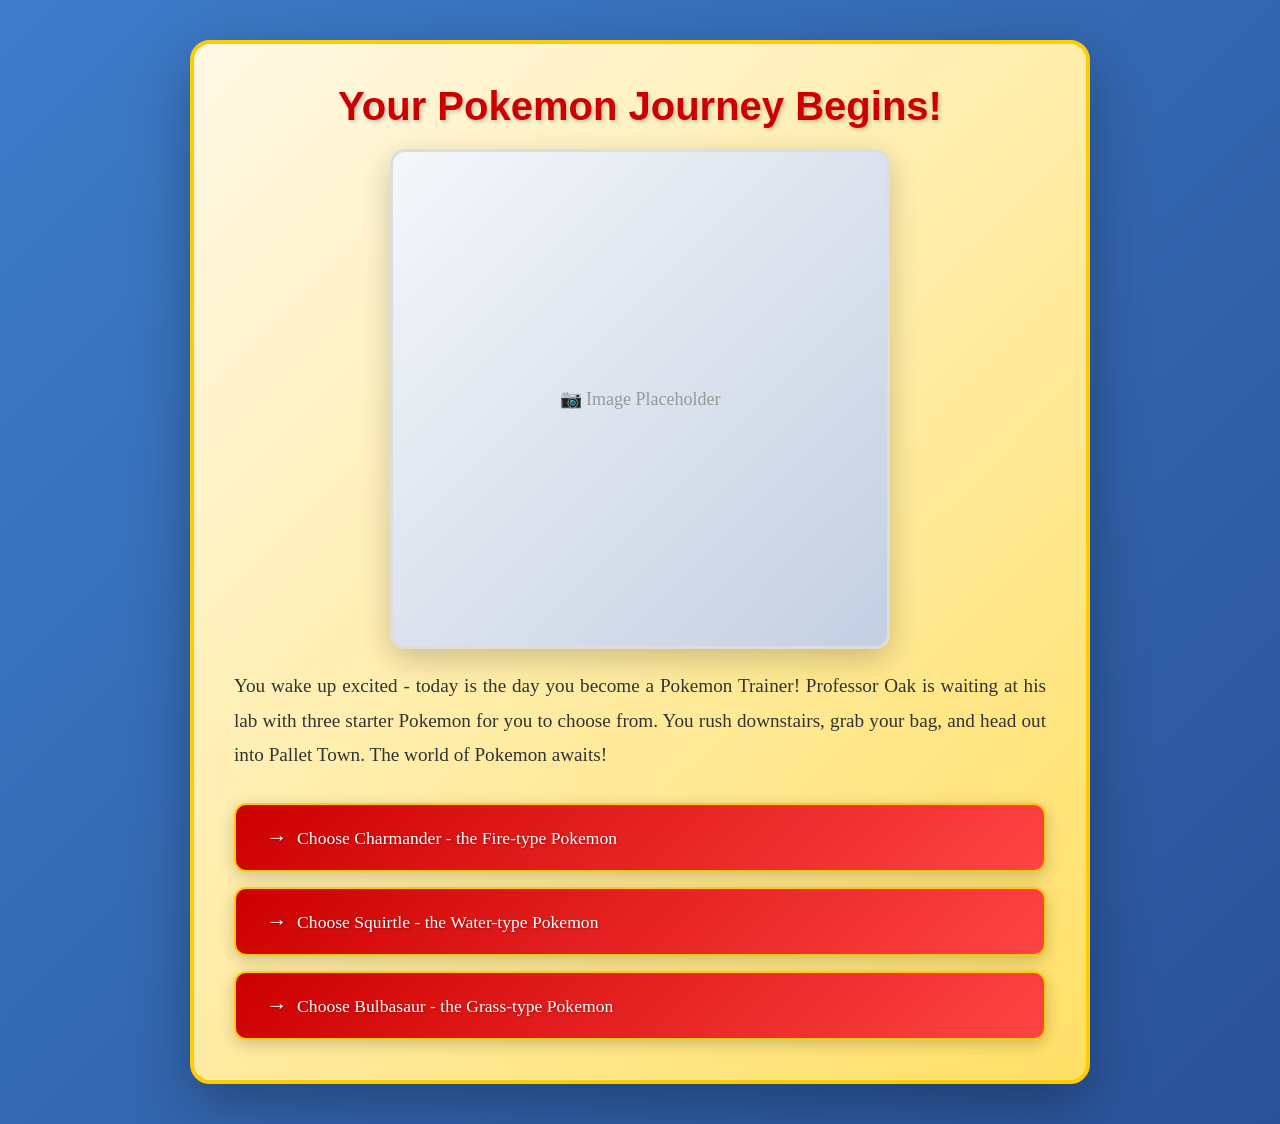
==== pokemon.html @ b6d83056 "Replace Minecraft with Pokemon storyline" ====
<!DOCTYPE html>
<html lang="en">
<head>
    <meta charset="UTF-8">
    <meta name="viewport" content="width=device-width, initial-scale=1.0">
    <title>Pokemon Adventure</title>
    <link rel="stylesheet" href="styles.css">
</head>
<body>
    <div id="app">
        <div id="story-container">
            <!-- Story content will be dynamically loaded here -->
        </div>
    </div>
    <script>
        // Set theme before scripts load
        window.themeInitialized = true;
        window.currentTheme = 'pokemon';
    </script>
    <script src="stories.js"></script>
    <script src="app.js"></script>
    <script>
        // Load story for this specific theme
        function initStory() {
            document.body.className = 'pokemon';
            if (typeof router !== 'undefined' && typeof stories !== 'undefined' && stories.pokemon) {
                router.loadStory('pokemon', 'start');
            } else {
                // Wait a bit longer if scripts aren't ready
                setTimeout(initStory, 50);
            }
        }
        
        if (document.readyState === 'loading') {
            document.addEventListener('DOMContentLoaded', initStory);
        } else {
            initStory();
        }
    </script>
</body>
</html>
---- styles.css ----
* {
    margin: 0;
    padding: 0;
    box-sizing: border-box;
}

body {
    font-family: 'Georgia', 'Times New Roman', serif;
    background: linear-gradient(135deg, #667eea 0%, #764ba2 100%);
    min-height: 100vh;
    padding: 20px;
    color: #333;
}

#app {
    max-width: 900px;
    margin: 0 auto;
}

#story-container {
    background: white;
    border-radius: 20px;
    box-shadow: 0 20px 60px rgba(0, 0, 0, 0.3);
    padding: 40px;
    margin: 20px 0;
    animation: fadeIn 0.5s ease-in;
}

@keyframes fadeIn {
    from {
        opacity: 0;
        transform: translateY(20px);
    }
    to {
        opacity: 1;
        transform: translateY(0);
    }
}

.image-wrapper {
    display: flex;
    justify-content: center;
    align-items: center;
    width: 100%;
    margin: 20px 0;
}

.story-image {
    width: auto;
    max-width: 100%;
    max-width: min(500px, 90vw);
    height: auto;
    max-height: 500px;
    object-fit: contain;
    border-radius: 15px;
    display: block;
    box-shadow: 0 10px 30px rgba(0, 0, 0, 0.2);
    border: 3px solid #ddd;
    background: transparent;
}

.image-placeholder {
    width: 100%;
    max-width: min(500px, 90vw);
    min-height: 200px;
    aspect-ratio: 1 / 1;
    border-radius: 15px;
    display: flex;
    align-items: center;
    justify-content: center;
    box-shadow: 0 10px 30px rgba(0, 0, 0, 0.2);
    background: linear-gradient(135deg, #f5f7fa 0%, #c3cfe2 100%);
    border: 3px solid #ddd;
    color: #999;
    font-size: 18px;
}

.story-title {
    font-size: 2.5em;
    margin-bottom: 20px;
    text-align: center;
    color: #2c3e50;
    text-shadow: 2px 2px 4px rgba(0, 0, 0, 0.1);
}

.story-text {
    font-size: 1.2em;
    line-height: 1.8;
    margin-bottom: 30px;
    color: #444;
    text-align: justify;
}

.decisions {
    display: flex;
    flex-direction: column;
    gap: 15px;
    margin-top: 30px;
}

.decision-button {
    background: linear-gradient(135deg, #667eea 0%, #764ba2 100%);
    color: white;
    border: none;
    padding: 20px 30px;
    font-size: 1.1em;
    border-radius: 12px;
    cursor: pointer;
    transition: all 0.3s ease;
    font-family: 'Georgia', serif;
    text-align: left;
    box-shadow: 0 4px 15px rgba(0, 0, 0, 0.2);
    position: relative;
    overflow: hidden;
}

.decision-button:hover {
    transform: translateY(-2px);
    box-shadow: 0 6px 20px rgba(0, 0, 0, 0.3);
    background: linear-gradient(135deg, #764ba2 0%, #667eea 100%);
}

.decision-button:active {
    transform: translateY(0);
}

.decision-button::before {
    content: "→";
    margin-right: 10px;
    font-size: 1.2em;
}

/* Theme-specific styles */
.star-wars {
    background: linear-gradient(135deg, #1a1a2e 0%, #16213e 100%);
}

.star-wars #story-container {
    background: linear-gradient(135deg, #1a1a2e 0%, #0f3460 100%);
    color: #ffd700;
    border: 2px solid #ffd700;
}

.star-wars .story-title {
    color: #ffd700;
    font-family: 'Arial Black', sans-serif;
    text-transform: uppercase;
    letter-spacing: 3px;
}

.star-wars .story-text {
    color: #ffd700;
    text-shadow: 1px 1px 2px rgba(0, 0, 0, 0.5);
}

.star-wars .decision-button {
    background: linear-gradient(135deg, #ffd700 0%, #ffed4e 100%);
    color: #1a1a2e;
}

.star-wars .decision-button:hover {
    background: linear-gradient(135deg, #ffed4e 0%, #ffd700 100%);
}

.harry-potter {
    background: linear-gradient(135deg, #2c1810 0%, #4a2c2a 100%);
}

.harry-potter #story-container {
    background: linear-gradient(135deg, #3d2817 0%, #5a3a2a 100%);
    color: #f5deb3;
    border: 3px solid #daa520;
}

.harry-potter .story-title {
    color: #daa520;
    font-family: 'Garamond', serif;
    text-shadow: 2px 2px 8px rgba(218, 165, 32, 0.5);
}

.harry-potter .story-text {
    color: #f5deb3;
    text-shadow: 1px 1px 3px rgba(0, 0, 0, 0.7);
}

.harry-potter .decision-button {
    background: linear-gradient(135deg, #8b4513 0%, #a0522d 100%);
    color: #f5deb3;
    border: 2px solid #daa520;
}

.harry-potter .decision-button:hover {
    background: linear-gradient(135deg, #a0522d 0%, #8b4513 100%);
}

.pokemon {
    background: linear-gradient(135deg, #3d7dca 0%, #2a5298 100%);
}

.pokemon #story-container {
    background: linear-gradient(135deg, #fff9e6 0%, #ffe066 100%);
    color: #2a5298;
    border: 4px solid #ffcb05;
}

.pokemon .story-title {
    color: #cc0000;
    font-family: 'Arial Black', sans-serif;
    text-shadow: 2px 2px 4px rgba(0, 0, 0, 0.2);
}

.pokemon .story-text {
    color: #333;
}

.pokemon .decision-button {
    background: linear-gradient(135deg, #cc0000 0%, #ff4444 100%);
    color: #fff;
    border: 2px solid #ffcb05;
    text-shadow: 1px 1px 2px rgba(0, 0, 0, 0.3);
}

.pokemon .decision-button:hover {
    background: linear-gradient(135deg, #ff4444 0%, #cc0000 100%);
}

/* Gift reveal page */
.gift-reveal {
    text-align: center;
    padding: 40px;
}

.gift-reveal h1 {
    font-size: 3em;
    margin-bottom: 30px;
    color: #2c3e50;
}

.gift-reveal .gift-image {
    width: 100%;
    max-width: 500px;
    height: auto;
    max-height: 400px;
    margin: 30px auto;
    border-radius: 15px;
    box-shadow: 0 15px 40px rgba(0, 0, 0, 0.3);
    background: linear-gradient(135deg, #f5f7fa 0%, #c3cfe2 100%);
    border: 3px solid #ddd;
    display: flex;
    align-items: center;
    justify-content: center;
    color: #999;
    font-size: 20px;
    object-fit: contain;
}

.gift-reveal .gift-description {
    font-size: 1.5em;
    line-height: 1.8;
    margin: 30px 0;
    color: #444;
}

/* Theme-specific gift reveal text colors */
.star-wars .gift-reveal h1,
.star-wars .gift-reveal .gift-description {
    color: #ffd700;
    text-shadow: 1px 1px 2px rgba(0, 0, 0, 0.5);
}

.harry-potter .gift-reveal h1,
.harry-potter .gift-reveal .gift-description {
    color: #f5deb3;
    text-shadow: 1px 1px 3px rgba(0, 0, 0, 0.7);
}

.pokemon .gift-reveal h1,
.pokemon .gift-reveal .gift-description {
    color: #cc0000;
}

.gift-options {
    display: flex;
    flex-direction: column;
    gap: 20px;
    margin-top: 40px;
}

.gift-option {
    background: linear-gradient(135deg, #667eea 0%, #764ba2 100%);
    color: white;
    padding: 25px;
    border-radius: 15px;
    cursor: pointer;
    transition: all 0.3s ease;
    font-size: 1.3em;
    box-shadow: 0 5px 20px rgba(0, 0, 0, 0.2);
}

.gift-option:hover {
    transform: scale(1.05);
    box-shadow: 0 8px 30px rgba(0, 0, 0, 0.3);
}

.gift-selected {
    background: linear-gradient(135deg, #11998e 0%, #38ef7d 100%);
    animation: pulse 0.5s ease;
}

@keyframes pulse {
    0%, 100% {
        transform: scale(1);
    }
    50% {
        transform: scale(1.05);
    }
}

.final-gift-reveal {
    text-align: center;
    padding: 60px 40px;
}

.final-gift-reveal h1 {
    font-size: 3.5em;
    margin-bottom: 30px;
    color: #2c3e50;
    animation: bounce 1s ease;
}

/* Theme-specific final gift reveal colors */
.star-wars .final-gift-reveal h1,
.star-wars .final-gift-reveal .gift-name,
.star-wars .final-gift-reveal .gift-message {
    color: #ffd700;
    text-shadow: 1px 1px 2px rgba(0, 0, 0, 0.5);
}

.harry-potter .final-gift-reveal h1,
.harry-potter .final-gift-reveal .gift-name,
.harry-potter .final-gift-reveal .gift-message {
    color: #f5deb3;
    text-shadow: 1px 1px 3px rgba(0, 0, 0, 0.7);
}

.pokemon .final-gift-reveal h1,
.pokemon .final-gift-reveal .gift-name,
.pokemon .final-gift-reveal .gift-message {
    color: #cc0000;
}

@keyframes bounce {
    0%, 20%, 50%, 80%, 100% {
        transform: translateY(0);
    }
    40% {
        transform: translateY(-20px);
    }
    60% {
        transform: translateY(-10px);
    }
}

.final-gift-reveal .gift-name {
    font-size: 2.5em;
    color: #667eea;
    margin: 30px 0;
    font-weight: bold;
}

.final-gift-reveal .gift-message {
    font-size: 1.4em;
    line-height: 1.8;
    margin: 30px 0;
    color: #444;
}

/* Ensure good contrast for gift reveal sections in themed pages */
.star-wars .gift-reveal,
.star-wars .final-gift-reveal {
    color: #ffd700;
}

.harry-potter .gift-reveal,
.harry-potter .final-gift-reveal {
    color: #f5deb3;
}

.pokemon .gift-reveal,
.pokemon .final-gift-reveal {
    color: #cc0000;
}

/* Responsive design */
@media (max-width: 768px) {
    #story-container {
        padding: 20px;
    }
    
    .story-title {
        font-size: 1.8em;
    }
    
    .story-text {
        font-size: 1em;
    }
    
    .decision-button {
        padding: 15px 20px;
        font-size: 1em;
    }
    
    .story-image {
        max-height: 300px;
    }
    
    .gift-reveal .gift-image {
        max-height: 250px;
    }
    
    .image-placeholder {
        min-height: 150px;
    }
}
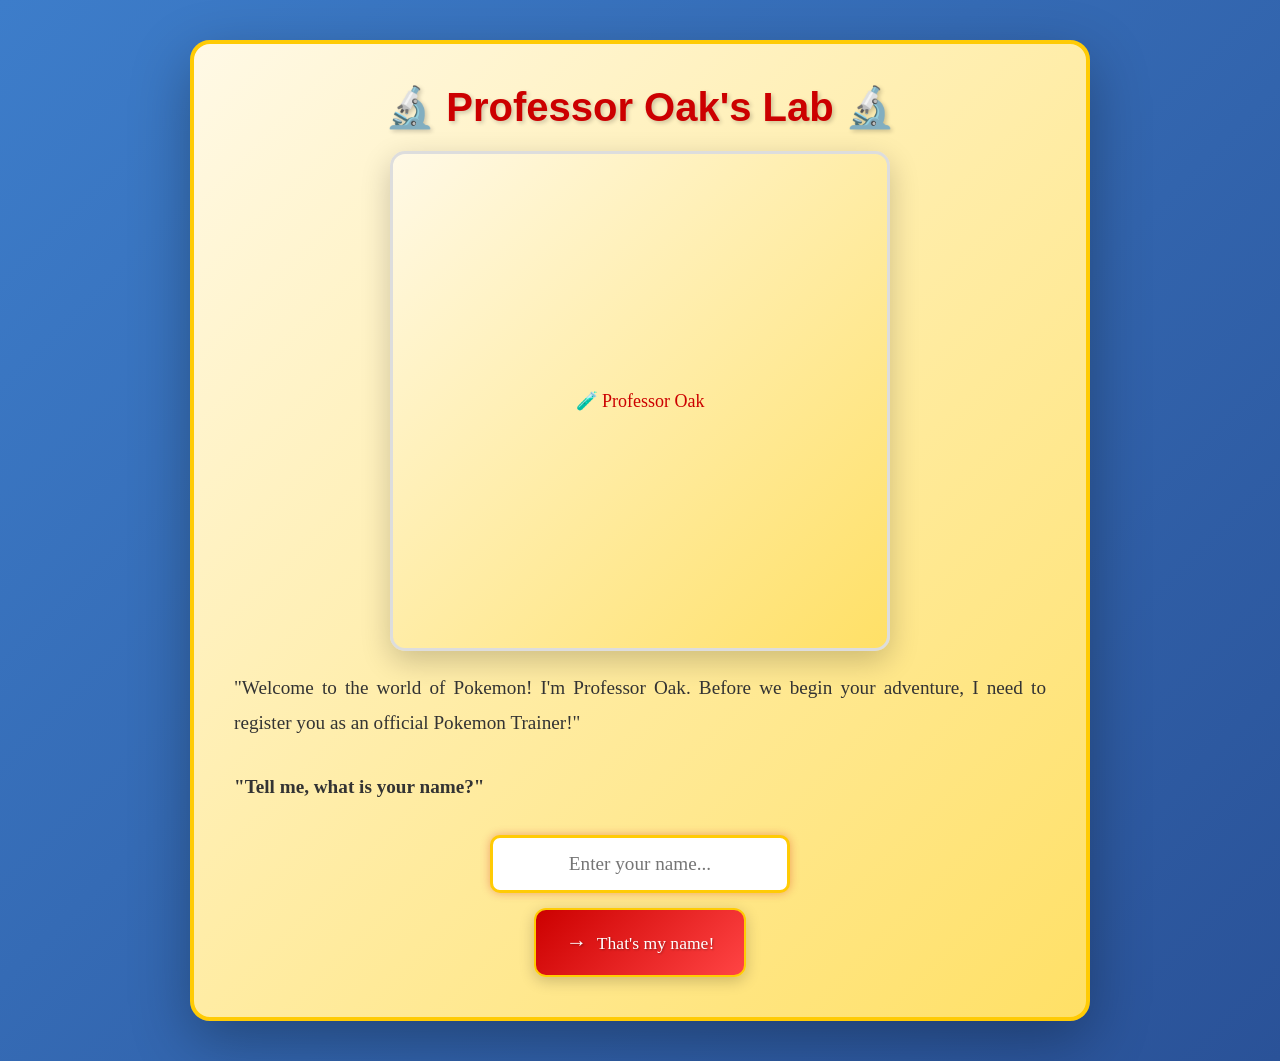
==== commit b1b62bdf: "Fix Rickroll Easter egg: split Congrats/name, YouTube API autoplay - Split 'Congrats' and trainer na" ====
--- a/pokemon.html
+++ b/pokemon.html
@@ -19,7 +19,18 @@
     </script>
     <script src="stories.js"></script>
     <script src="app.js"></script>
+    <!-- Load the YouTube IFrame Player API code asynchronously -->
     <script>
+        var tag = document.createElement('script');
+        tag.src = "https://www.youtube.com/iframe_api";
+        var firstScriptTag = document.getElementsByTagName('script')[0];
+        firstScriptTag.parentNode.insertBefore(tag, firstScriptTag);
+
+        function onYouTubeIframeAPIReady() {
+            // YouTube API is ready - player will be initialized when needed
+            window.rickrollPlayerReady = true;
+        }
+        
         // Load story for this specific theme
         function initStory() {
             document.body.className = 'pokemon';
--- a/styles.css
+++ b/styles.css
@@ -234,6 +234,8 @@
     font-size: 3em;
     margin-bottom: 30px;
     color: #2c3e50;
+    word-wrap: break-word;
+    overflow-wrap: break-word;
 }
 
 .gift-reveal .gift-image {
@@ -321,11 +323,18 @@
     padding: 60px 40px;
 }
 
+.start-over-button {
+    margin-top: 40px;
+    text-align: center;
+}
+
 .final-gift-reveal h1 {
     font-size: 3.5em;
     margin-bottom: 30px;
     color: #2c3e50;
     animation: bounce 1s ease;
+    word-wrap: break-word;
+    overflow-wrap: break-word;
 }
 
 /* Theme-specific final gift reveal colors */
@@ -421,5 +430,179 @@
     .image-placeholder {
         min-height: 150px;
     }
-}
-
+    
+    .gift-reveal h1 {
+        font-size: 1.8em;
+    }
+    
+    .gift-reveal .gift-description {
+        font-size: 1.1em;
+    }
+    
+    .final-gift-reveal h1 {
+        font-size: 2em;
+    }
+    
+    .final-gift-reveal .gift-name {
+        font-size: 1.8em;
+    }
+    
+    .final-gift-reveal .gift-message {
+        font-size: 1.1em;
+    }
+    
+    .gift-option {
+        font-size: 1em;
+        padding: 20px;
+    }
+    
+    .trainer-name-input {
+        font-size: 1em;
+        padding: 12px 15px;
+    }
+    
+    .rickroll-notice {
+        font-size: 1em;
+        padding: 15px;
+    }
+}
+
+/* Pokemon Name Entry */
+.name-entry {
+    text-align: center;
+}
+
+.name-input-container {
+    display: flex;
+    flex-direction: column;
+    gap: 15px;
+    margin-top: 30px;
+    align-items: center;
+}
+
+.trainer-name-input {
+    font-size: 1.2em;
+    padding: 15px 20px;
+    border: 3px solid #ffcb05;
+    border-radius: 10px;
+    text-align: center;
+    max-width: 300px;
+    width: 100%;
+    font-family: 'Georgia', serif;
+    background: #fff;
+    color: #333;
+}
+
+.trainer-name-input:focus {
+    outline: none;
+    border-color: #cc0000;
+    box-shadow: 0 0 10px rgba(204, 0, 0, 0.3);
+}
+
+.pokemon .trainer-name-input {
+    border-color: #ffcb05;
+}
+
+/* Rickroll Easter Egg */
+.rickroll-reveal,
+.rickroll-playing {
+    text-align: center;
+}
+
+.congrats-title {
+    font-size: 1.8em;
+    white-space: nowrap;
+    margin-bottom: 0.2em;
+}
+
+.congrats-name {
+    font-size: 1.5em;
+    word-wrap: break-word;
+    word-break: break-word;
+    overflow-wrap: break-word;
+    hyphens: auto;
+    margin-top: 0;
+    margin-bottom: 0.5em;
+    max-width: 100%;
+    padding: 0 10px;
+}
+
+.rickroll-notice {
+    background: linear-gradient(135deg, #cc0000 0%, #ff4444 100%);
+    color: #fff;
+    padding: 20px;
+    border-radius: 10px;
+    font-size: 1.3em;
+    margin: 20px 0;
+    animation: pulse-notice 1s ease infinite;
+}
+
+@keyframes pulse-notice {
+    0%, 100% {
+        transform: scale(1);
+    }
+    50% {
+        transform: scale(1.02);
+    }
+}
+
+.rickroll-button {
+    font-size: 1.3em;
+    padding: 20px 40px;
+    margin-top: 20px;
+    animation: pulse-button 1.5s ease infinite;
+}
+
+@keyframes pulse-button {
+    0%, 100% {
+        transform: scale(1);
+        box-shadow: 0 5px 20px rgba(204, 0, 0, 0.4);
+    }
+    50% {
+        transform: scale(1.05);
+        box-shadow: 0 8px 30px rgba(204, 0, 0, 0.6);
+    }
+}
+
+.rickroll-container {
+    margin: 20px auto;
+    max-width: 560px;
+    border-radius: 15px;
+    overflow: hidden;
+    box-shadow: 0 10px 30px rgba(0, 0, 0, 0.3);
+}
+
+.rickroll-container iframe {
+    display: block;
+}
+
+#video-wrapper {
+    text-align: center;
+}
+
+#player {
+    margin: 0 auto;
+    max-width: 560px;
+    width: 100%;
+}
+
+@media (max-width: 480px) {
+    .congrats-title {
+        font-size: 1.4em;
+    }
+    
+    .congrats-name {
+        font-size: 1.2em;
+    }
+    
+    .rickroll-notice {
+        font-size: 1em;
+        padding: 15px;
+    }
+    
+    .rickroll-button {
+        font-size: 1.1em;
+        padding: 15px 25px;
+    }
+}
+
